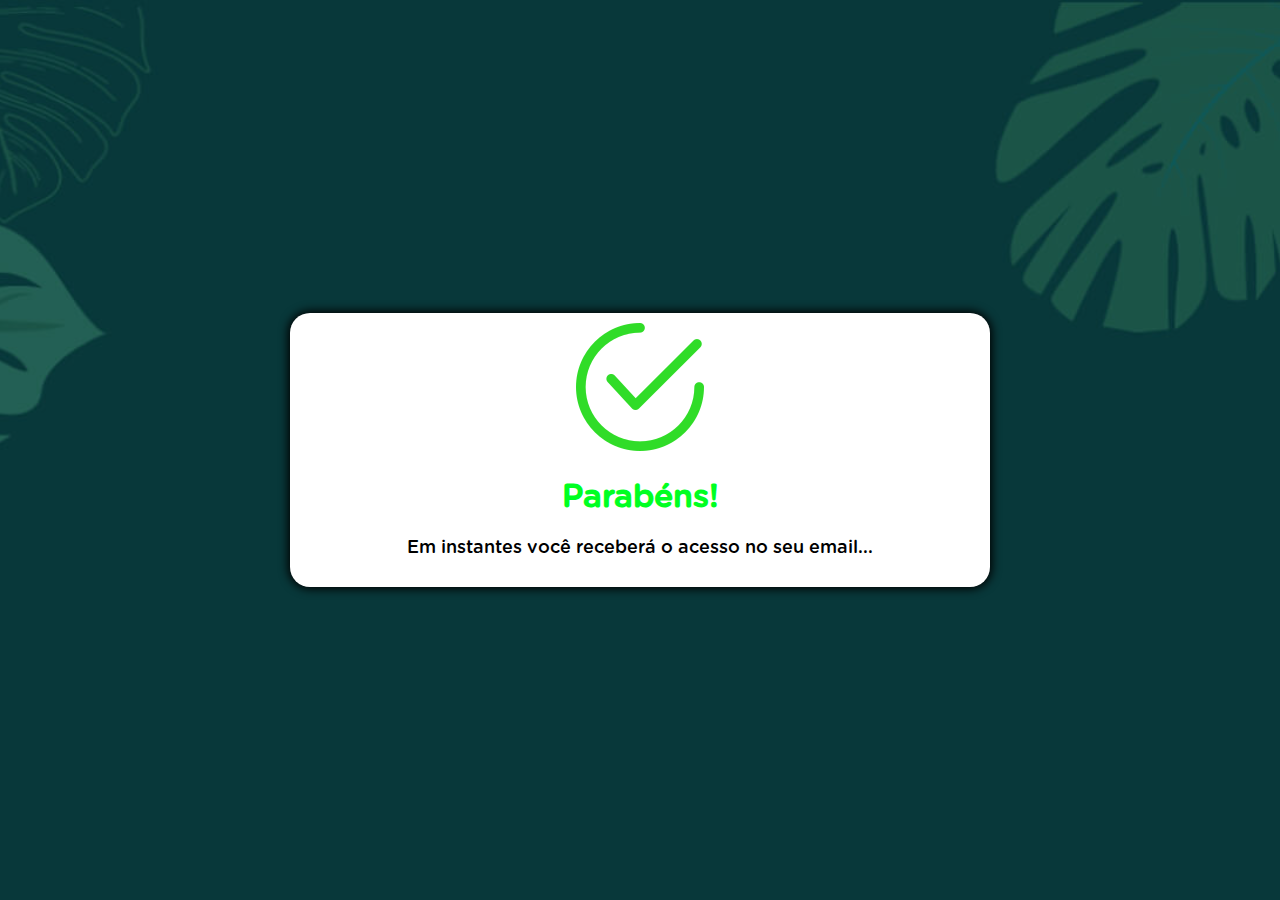
==== obrigado/index.html @ fc932167 "Update index.html" ====
<!DOCTYPE html>
<html lang="pt-br">
<head>
  <meta charset="utf-8">
  <meta name="viewport" content="width=device-width, initial-scale=1, shrink-to-fit=no"> 

  <link rel="stylesheet" href="style.css">

  <script>
!function(e,t){"object"==typeof exports&&"object"==typeof module?module.exports=t():"function"==typeof define&&define.amd?define([],t):"object"==typeof exports?exports.install=t():e.install=t()}(window,(function(){return function(e){var t={};function n(r){if(t[r])return t[r].exports;var o=t[r]={i:r,l:!1,exports:{}};return e[r].call(o.exports,o,o.exports,n),o.l=!0,o.exports}return n.m=e,n.c=t,n.d=function(e,t,r){n.o(e,t)||Object.defineProperty(e,t,{enumerable:!0,get:r})},n.r=function(e){"undefined"!=typeof Symbol&&Symbol.toStringTag&&Object.defineProperty(e,Symbol.toStringTag,{value:"Module"}),Object.defineProperty(e,"__esModule",{value:!0})},n.t=function(e,t){if(1&t&&(e=n(e)),8&t)return e;if(4&t&&"object"==typeof e&&e&&e.__esModule)return e;var r=Object.create(null);if(n.r(r),Object.defineProperty(r,"default",{enumerable:!0,value:e}),2&t&&"string"!=typeof e)for(var o in e)n.d(r,o,function(t){return e[t]}.bind(null,o));return r},n.n=function(e){var t=e&&e.__esModule?function(){return e.default}:function(){return e};return n.d(t,"a",t),t},n.o=function(e,t){return Object.prototype.hasOwnProperty.call(e,t)},n.p="",n(n.s=0)}([function(e,t,n){"use strict";var r=this&&this.__spreadArray||function(e,t,n){if(n||2===arguments.length)for(var r,o=0,i=t.length;o<i;o++)!r&&o in t||(r||(r=Array.prototype.slice.call(t,0,o)),r[o]=t[o]);return e.concat(r||Array.prototype.slice.call(t))};!function(e){var t=window;t.KwaiAnalyticsObject=e,t[e]=t[e]||[];var n=t[e];n.methods=["page","track","identify","instances","debug","on","off","once","ready","alias","group","enableCookie","disableCookie"];var o=function(e,t){e[t]=function(){var n=Array.from(arguments),o=r([t],n,!0);e.push(o)}};n.methods.forEach((function(e){o(n,e)})),n.instance=function(e){var t=n._i[e]||[];return n.methods.forEach((function(e){o(t,e)})),t},n.load=function(t,r){n._i=n._i||{},n._i[t]=[],n._i[t]._u="https://s1.kwai.net/kos/s101/nlav11187/pixel/events.js",n._t=n._t||{},n._t[t]=+new Date,n._o=n._o||{},n._o[t]=r||{};var o=document.createElement("script");o.type="text/javascript",o.async=!0,o.src="https://s1.kwai.net/kos/s101/nlav11187/pixel/events.js?sdkid="+t+"&lib="+e;var i=document.getElementsByTagName("script")[0];i.parentNode.insertBefore(o,i)}}("kwaiq")}])}));
</script>
<script>
kwaiq.load('394053697473102758');
kwaiq.page();
kwaiq.track('contentView')
  
</script>
  
  <title>Parabéns!</title>
</head>
<body> 
  <div class="container">
    <div class="black">
      <div>
        <img src="vf.png">
        <div class="question">
          <h1>Parabéns!</h1>
          <p>Em instantes você receberá o acesso no seu email...</p>
        </div>
        <div class="answer">
          
        </div>
      </div>    
    </div>
  </div>
  <script type="text/javascript" src="script.js"></script>
</body>
</html>
---- obrigado/style.css ----
@font-face {
	font-family: Gotham Rounded;
	src: url("font.otf") format("opentype");
}

*, *::before, *::after {
	box-sizing: border-box;
	font-family: Gotham Rounded;
}

body {
	padding: 0;
	margin: 0;
	display: flex;
	flex-direction: column;
	justify-content: center;
	align-items: center;
	width: 100vw;
	height: 100vh;
	background: url("bg.jpeg") no-repeat fixed center;
	background-color: rgba(0, 0, 0, 0.5);
	background-position: center;
        background-size: cover;
        background-attachment: fixed;
        background-blend-mode: darken;
}

.container {
	width: 700px;
	max-width: 90%;
}

.black {
	background-color: white;
	padding: 10px;
	text-align: center;
	border-radius: 20px;
	box-shadow: 0 0 10px 2px;
}

.answer {
	display: grid;
	grid-template-columns: repeat(1, auto);
	gap: 10px;
}



.black h1 {
	color: rgb(0, 255, 34);
}

.black p {
	font-size: 18px;
	color: black;
}
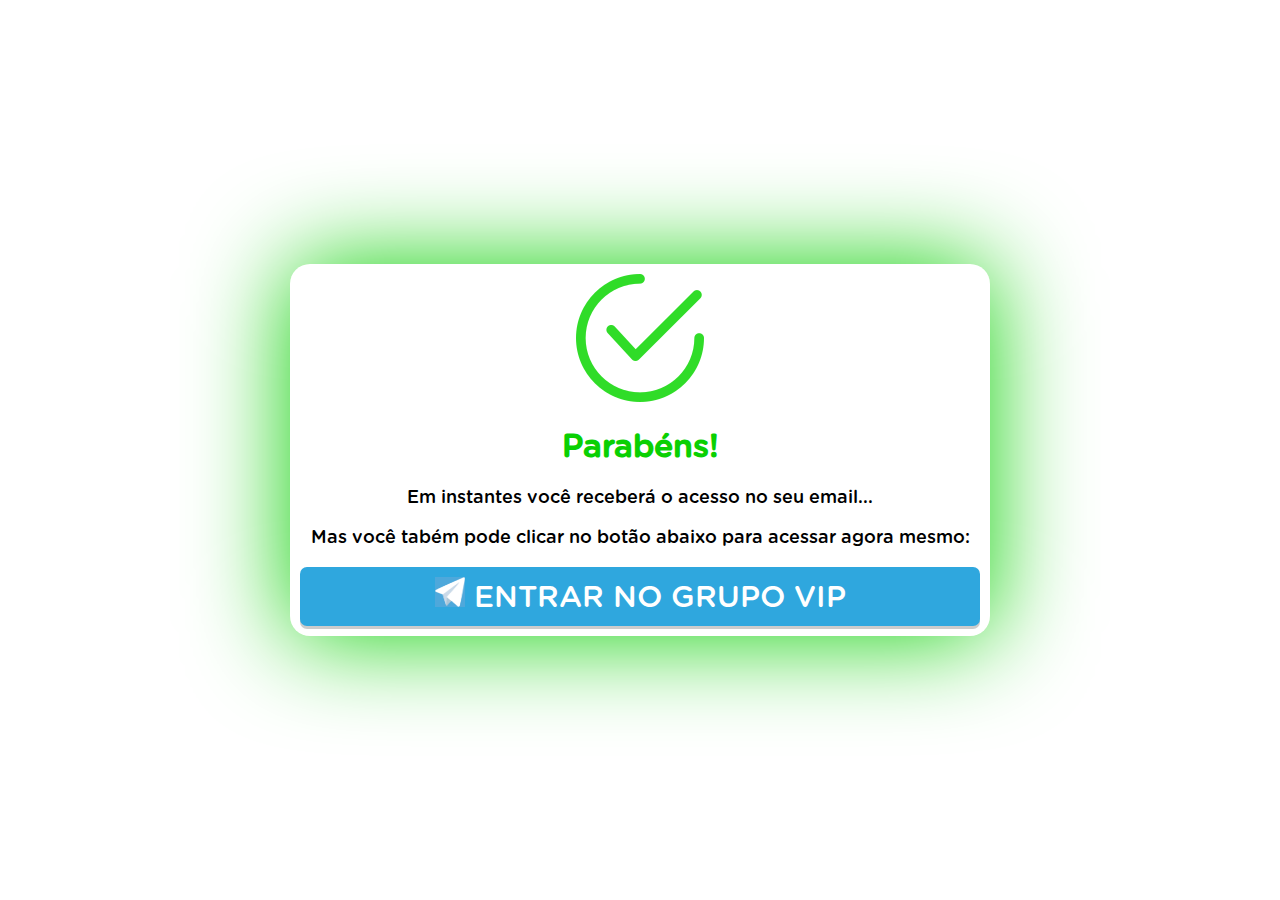
==== commit c23a07af: "Add files via upload" ====
--- a/obrigado/index.html
+++ b/obrigado/index.html
@@ -1,22 +1,24 @@
 <!DOCTYPE html>
 <html lang="pt-br">
 <head>
+  <!-- Global site tag (gtag.js) - Google Ads: 10928960203 -->
+<script async src="https://www.googletagmanager.com/gtag/js?id=AW-10928960203"></script>
+<script>
+  window.dataLayer = window.dataLayer || [];
+  function gtag(){dataLayer.push(arguments);}
+  gtag('js', new Date());
+
+  gtag('config', 'AW-10928960203');
+</script>
+
+<!-- Fecha Meta Tag-->
+
   <meta charset="utf-8">
   <meta name="viewport" content="width=device-width, initial-scale=1, shrink-to-fit=no"> 
 
   <link rel="stylesheet" href="style.css">
 
-  <script>
-!function(e,t){"object"==typeof exports&&"object"==typeof module?module.exports=t():"function"==typeof define&&define.amd?define([],t):"object"==typeof exports?exports.install=t():e.install=t()}(window,(function(){return function(e){var t={};function n(r){if(t[r])return t[r].exports;var o=t[r]={i:r,l:!1,exports:{}};return e[r].call(o.exports,o,o.exports,n),o.l=!0,o.exports}return n.m=e,n.c=t,n.d=function(e,t,r){n.o(e,t)||Object.defineProperty(e,t,{enumerable:!0,get:r})},n.r=function(e){"undefined"!=typeof Symbol&&Symbol.toStringTag&&Object.defineProperty(e,Symbol.toStringTag,{value:"Module"}),Object.defineProperty(e,"__esModule",{value:!0})},n.t=function(e,t){if(1&t&&(e=n(e)),8&t)return e;if(4&t&&"object"==typeof e&&e&&e.__esModule)return e;var r=Object.create(null);if(n.r(r),Object.defineProperty(r,"default",{enumerable:!0,value:e}),2&t&&"string"!=typeof e)for(var o in e)n.d(r,o,function(t){return e[t]}.bind(null,o));return r},n.n=function(e){var t=e&&e.__esModule?function(){return e.default}:function(){return e};return n.d(t,"a",t),t},n.o=function(e,t){return Object.prototype.hasOwnProperty.call(e,t)},n.p="",n(n.s=0)}([function(e,t,n){"use strict";var r=this&&this.__spreadArray||function(e,t,n){if(n||2===arguments.length)for(var r,o=0,i=t.length;o<i;o++)!r&&o in t||(r||(r=Array.prototype.slice.call(t,0,o)),r[o]=t[o]);return e.concat(r||Array.prototype.slice.call(t))};!function(e){var t=window;t.KwaiAnalyticsObject=e,t[e]=t[e]||[];var n=t[e];n.methods=["page","track","identify","instances","debug","on","off","once","ready","alias","group","enableCookie","disableCookie"];var o=function(e,t){e[t]=function(){var n=Array.from(arguments),o=r([t],n,!0);e.push(o)}};n.methods.forEach((function(e){o(n,e)})),n.instance=function(e){var t=n._i[e]||[];return n.methods.forEach((function(e){o(t,e)})),t},n.load=function(t,r){n._i=n._i||{},n._i[t]=[],n._i[t]._u="https://s1.kwai.net/kos/s101/nlav11187/pixel/events.js",n._t=n._t||{},n._t[t]=+new Date,n._o=n._o||{},n._o[t]=r||{};var o=document.createElement("script");o.type="text/javascript",o.async=!0,o.src="https://s1.kwai.net/kos/s101/nlav11187/pixel/events.js?sdkid="+t+"&lib="+e;var i=document.getElementsByTagName("script")[0];i.parentNode.insertBefore(o,i)}}("kwaiq")}])}));
-</script>
-<script>
-kwaiq.load('394053697473102758');
-kwaiq.page();
-kwaiq.track('contentView')
-  
-</script>
-  
-  <title>Parabéns!</title>
+  <title>Parabéns! Compra realizada com sucesso</title>
 </head>
 <body> 
   <div class="container">
@@ -26,9 +28,11 @@
         <div class="question">
           <h1>Parabéns!</h1>
           <p>Em instantes você receberá o acesso no seu email...</p>
+          <p>Mas você tabém pode clicar no botão abaixo para acessar agora mesmo:</p>
+          <button onclick="window.location.href='https://t.me/+qH9ue3fcPzE4MmYx'" class="btn-only"> <img src="tm.png" height ="30" width="30"/> ENTRAR NO GRUPO VIP</button>
+
         </div>
         <div class="answer">
-          
         </div>
       </div>    
     </div>
--- a/obrigado/style.css
+++ b/obrigado/style.css
@@ -1,3 +1,4 @@
+@charset "utf-8";
 @font-face {
 	font-family: Gotham Rounded;
 	src: url("font.otf") format("opentype");
@@ -17,13 +18,27 @@
 	align-items: center;
 	width: 100vw;
 	height: 100vh;
-	background: url("bg.jpeg") no-repeat fixed center;
-	background-color: rgba(0, 0, 0, 0.5);
+	background-color: rgb(255, 255, 255);
 	background-position: center;
         background-size: cover;
         background-attachment: fixed;
         background-blend-mode: darken;
 }
+
+.btn-only {
+	width: 100%;
+	padding: 10px 0;
+	background: #2fa7de;
+	border: 0;
+	outline: none;
+	color: white;
+	font-size: 30px;
+	border-radius: 7px;
+	cursor: pointer;
+	box-shadow: 0 3px 0px rgba(0, 0, 0, 0.2);
+}
+
+
 
 .container {
 	width: 700px;
@@ -35,7 +50,8 @@
 	padding: 10px;
 	text-align: center;
 	border-radius: 20px;
-	box-shadow: 0 0 10px 2px;
+	box-shadow: 0 0 100px 0px #0ad003;
+	
 }
 
 .answer {
@@ -47,10 +63,10 @@
 
 
 .black h1 {
-	color: rgb(0, 255, 34);
+	color: #0ad003;
 }
 
 .black p {
 	font-size: 18px;
 	color: black;
-}+}
